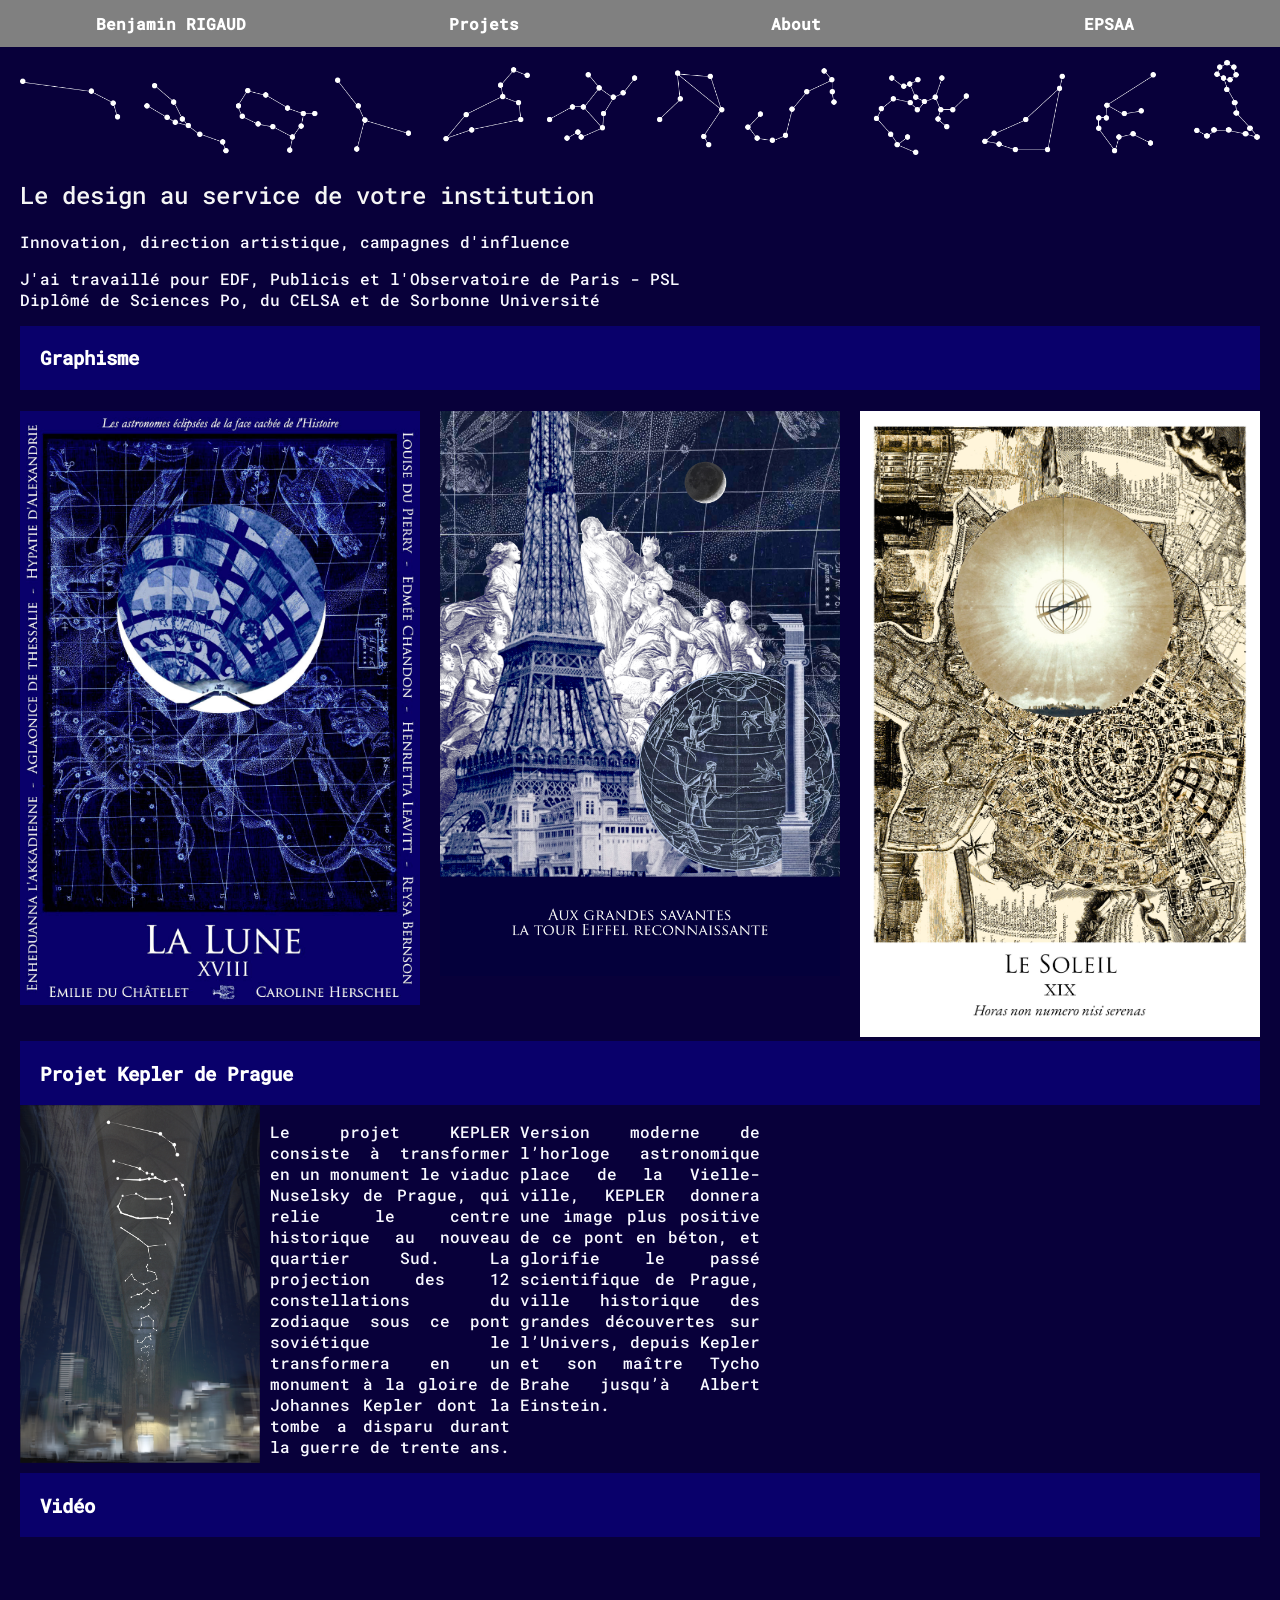
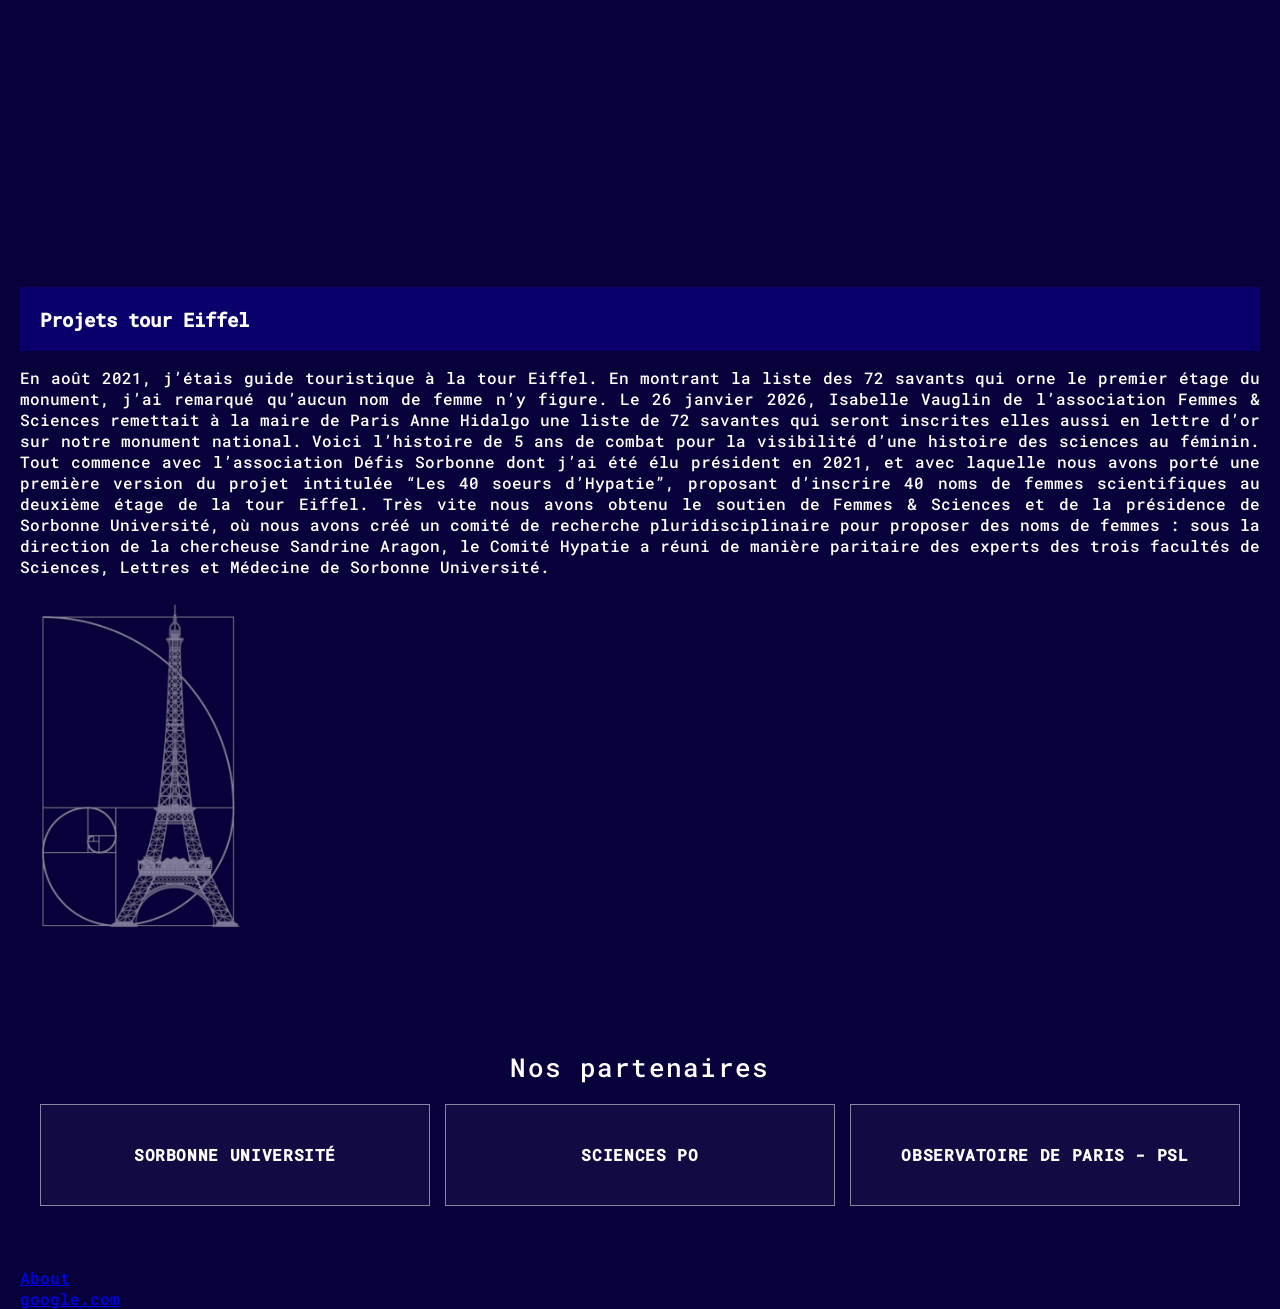
==== index.html @ 07d57066 "Premiere base du site benjamin rigaud fait avec Kader" ====
<!DOCTYPE html>
<html>
<head>
	<meta charset="utf-8">
	<meta name="viewport" content="width=device-width, initial-scale=1">
	<title></title>

	<link rel="stylesheet" href="style.css">

</head>
<body>

<div class="navbar">
	<h1>Benjamin RIGAUD</h1>
	<h1>Projets</h1>
	<h1>About</h1>
	<h1>EPSAA</h1>
</div>
<img src="images/ZODIAC sans fond.png" alt="ZODIAC sans fond" class="zodiac">
	<div class="titre_item">

		<h2>Le design au service de votre institution</h2>
		<p>Innovation, direction artistique, campagnes d'influence<br>
		<p>J'ai travaillé pour EDF, Publicis et l'Observatoire de Paris - PSL<br>
		Diplômé de Sciences Po, du CELSA et de Sorbonne Université</p>
	</div>

<div class="rubrique_sticky"><h1>Graphisme</h1></div>
<br>

	<div class="squareimages">
    <a href="#">
        <img src="images/La-Lune-2.jpg" alt="La Lune">
    </a>
		<a href="#">
        <img src="images/FINAL 2 Montage 26 janvier.png" alt="tour eiffel">
    </a>
    <a href="#">
        <img src="images/Le-Soleil-Horas-non-Numero.jpg" alt="Le Soleil">
    </a>
    
</div>

<div class="rubrique_sticky"><h1>Projet Kepler de Prague</h1></div>

<div class="Squareimages">
	<a href="projets/projet_kepler.html">
		<img src="images/cathedrale2.png" alt="Projet Kepler">
	</a>
	<p>Le projet KEPLER consiste à transformer en un monument le viaduc Nuselsky de Prague, qui relie le centre historique au nouveau quartier Sud. La projection des 12 constellations du zodiaque sous ce pont soviétique le transformera en un monument à la gloire de Johannes Kepler dont la tombe a disparu durant la guerre de trente ans.</p>
	<p>Version moderne de l’horloge astronomique place de la Vielle-ville, KEPLER donnera une image plus positive de ce pont en béton, et glorifie le passé scientifique de Prague, ville historique des grandes découvertes sur l’Univers, depuis Kepler et son maître Tycho Brahe jusqu’à Albert Einstein.</p>
</div>

<div class="rubrique_sticky"><h1>Vidéo</h1></div>

<div class="video">
	<video src="images/Le Sphinx 2025 6.mp4" loop autoplay muted></video>
</div>

<div class="rubrique_sticky"><h1>Projets tour Eiffel</h1></div>

<p>En août 2021, j’étais guide touristique à la tour Eiffel. En montrant la liste des 72 savants  qui orne le premier étage du monument, j’ai remarqué qu’aucun nom de femme n’y figure.

Le 26 janvier 2026, Isabelle Vauglin de l’association Femmes & Sciences remettait à la maire de Paris Anne Hidalgo une liste de 72 savantes qui seront inscrites elles aussi en lettre d’or sur notre monument national.

Voici l’histoire de 5 ans de combat pour la visibilité d’une histoire des sciences au féminin.

Tout commence avec l’association Défis Sorbonne dont j’ai été élu président en 2021, et avec laquelle nous avons porté une première version du projet intitulée “Les 40 soeurs d’Hypatie”, proposant d’inscrire 40 noms de femmes scientifiques au deuxième étage de la tour Eiffel.

Très vite nous avons obtenu le soutien de Femmes & Sciences et de la présidence de Sorbonne Université, où nous avons créé un comité de recherche pluridisciplinaire pour proposer des noms de femmes : sous la direction de la chercheuse Sandrine Aragon, le Comité Hypatie a réuni de manière paritaire des experts des trois facultés de Sciences, Lettres et Médecine de Sorbonne Université.</p>

<div class="Squareimages">
<img src="images/Fibonacci transparent.png">
</div>

<!-- Commentaire, ne s'affiche pas sur le site-->

<!-- xxxxxx ZONE DES LIENS xxxxxxxxxxxxxxxxxx-->

<section class="partners-section">
	<h2>Nos partenaires</h2>
	<div class="partners-grid">
		<div class="partner-badge">Sorbonne Université</div>
		<div class="partner-badge">Sciences Po</div>
		<div class="partner-badge">Observatoire de Paris - PSL</div>
	</div>
</section>

<br>
<a href="about.html">About</a>
<br>
<a href="https://google.com/">google.com</a>
<br>

</body>
</html>
---- style.css ----
@font-face {
  font-family: Roboto Mono; /* Roboto Mono */
  src: url(polices/RobotoMono-Medium.woff) format("woff"); /* url of the font */
}

header {
	padding-top: 70px;
}

h1 {
	font-family: 'Roboto Mono', monospace;
	color: white;
	margin: 0;
	line-height: 1;
}

body {
	margin: 0;
	padding: 60px 20px 0;
	background: #08003a;
	font-family: 'Roboto Mono', monospace;
	box-sizing: border-box;
}

h2 {
	color :whitesmoke;
	font-weight: normal;
	font-family: 'Roboto Mono', monospace;
}

p{
	color: ghostwhite;
	text-align: justify;
	font-family: 'Roboto Mono', monospace;
}

body > p {
	color: white;
}

ul{
	color: white;
	font-family: 'Roboto Mono', monospace;
}

img, video {
	width: 100%;
	height: auto;
}

.video {
	max-width: 700px;
	margin: 0 auto;
}

.video video {
	display: block;
	width: 100%;
	height: auto;
}

.rubrique_sticky {
	position: sticky;
	top: 47px;
	z-index: 10;
	height: 64px;
	display: flex;
	align-items: center;
	padding: 0 20px;
	background-color: #09006b;
	box-sizing: border-box;
}

.rubrique_sticky h1 {
	font-size: 1.2rem;
	line-height: 1.2;
}

.navbar{
	background-color: grey;
	position: fixed;
	top: 0;
	left: 0;
	width: 100%;
	height: 47px;
	z-index: 1000;
	display: flex;
	align-items: center;
	justify-content: space-between;
	gap: 10px;
	padding: 0 20px;
	box-sizing: border-box;
	white-space: nowrap;
}

.navbar h1 {
	display: flex;
	align-items: center;
	justify-content: center;
	height: 100%;
	font-size: 1rem;
	text-align: center;
	flex: 1;
	white-space: nowrap;
}

.element{
	text-align: center;
}

.logo {
	position: fixed;

}

.titre_item {
	border: none;
}

.container_projects {
	border: none;
}

.squareimages {
    display: grid;
    grid-template-columns: repeat(3, 1fr);
    gap: 20px;
}
/* si l'écran fait plus de 1000px  de largeur (écran d'ordinateur)*/
@media only screen and (min-width: 1000px) {

	.Squareimages {
		display: grid;
		grid-template-columns: 1fr 1fr 1fr 1fr 1fr;
		gap: 10px;
	}

}

.search-container form {
  display: flex;
  align-items: center;
  max-width: 400px;
  background: #f1f1f1;
  border-radius: 30px;
  padding: 5px 10px;
  border: 1px solid #ccc;
}

.search-container input[type="search"] {
  flex: 1;
  border: none;
  background: transparent;
  padding: 10px;
  font-size: 16px;
  outline: none;
}

.search-container button {
  background: #0066cc;
  color: white;
  border: none;
  border-radius: 50%;
  width: 40px;
  height: 40px;
  cursor: pointer;
  display: flex;
  align-items: center;
  justify-content: center;
  font-size: 16px;
  transition: background 0.3s ease;
}

.search-container button:hover {
  background: #004499;
}

.partners-section {
	margin-top: 50px;
	padding: 30px 20px 40px;
	text-align: center;
}

.partners-section h2 {
	color: white;
	margin-bottom: 20px;
	font-size: 1.6rem;
	letter-spacing: 0.05em;
}

.partners-grid {
	display: grid;
	grid-template-columns: 1fr;
	gap: 15px;
	align-items: center;
}

.partner-badge {
	display: flex;
	align-items: center;
	justify-content: center;
	min-height: 70px;
	padding: 15px 20px;
	border: 1px solid rgba(255, 255, 255, 0.5);
	background: rgba(255, 255, 255, 0.04);
	color: white;
	font-family: 'Roboto Mono', monospace;
	font-weight: 700;
	letter-spacing: 0.04em;
	text-transform: uppercase;
	text-align: center;
}

@media only screen and (min-width: 700px) {
	.partners-grid {
		grid-template-columns: repeat(3, 1fr);
	}
}
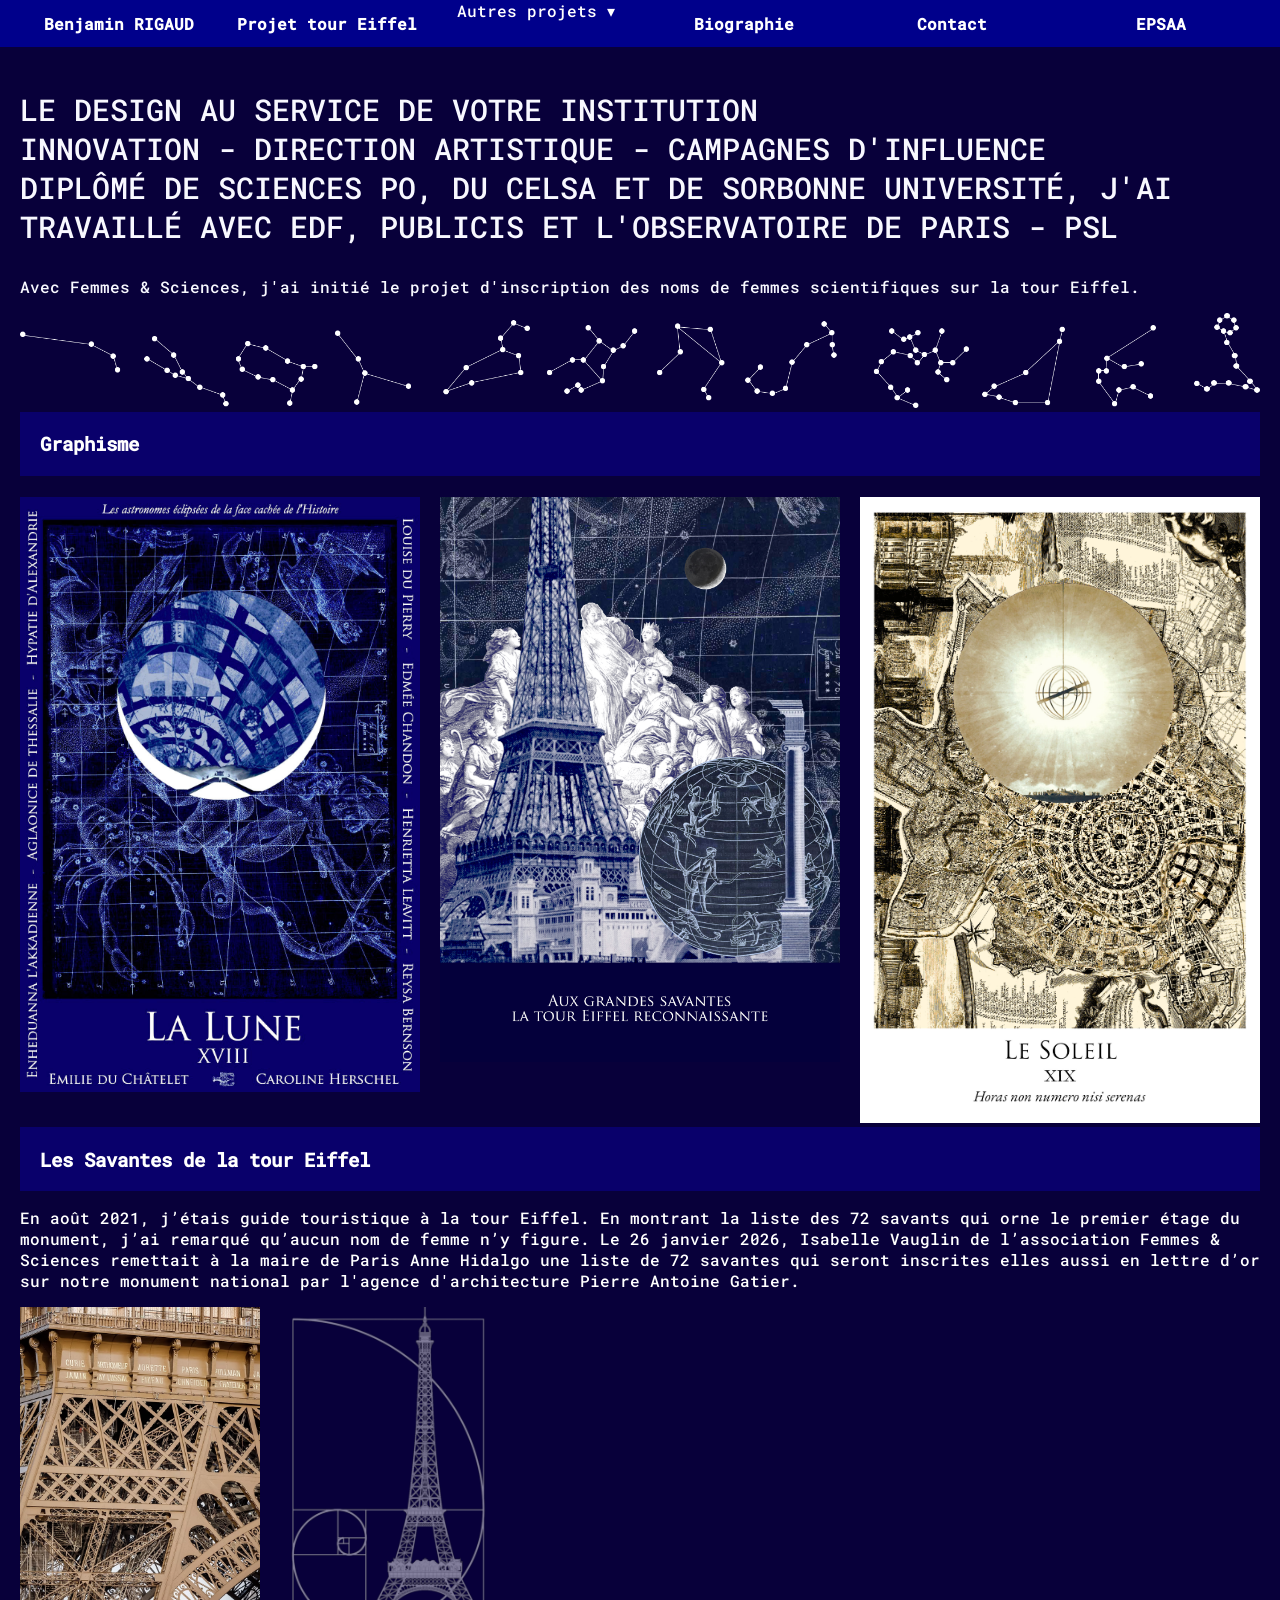
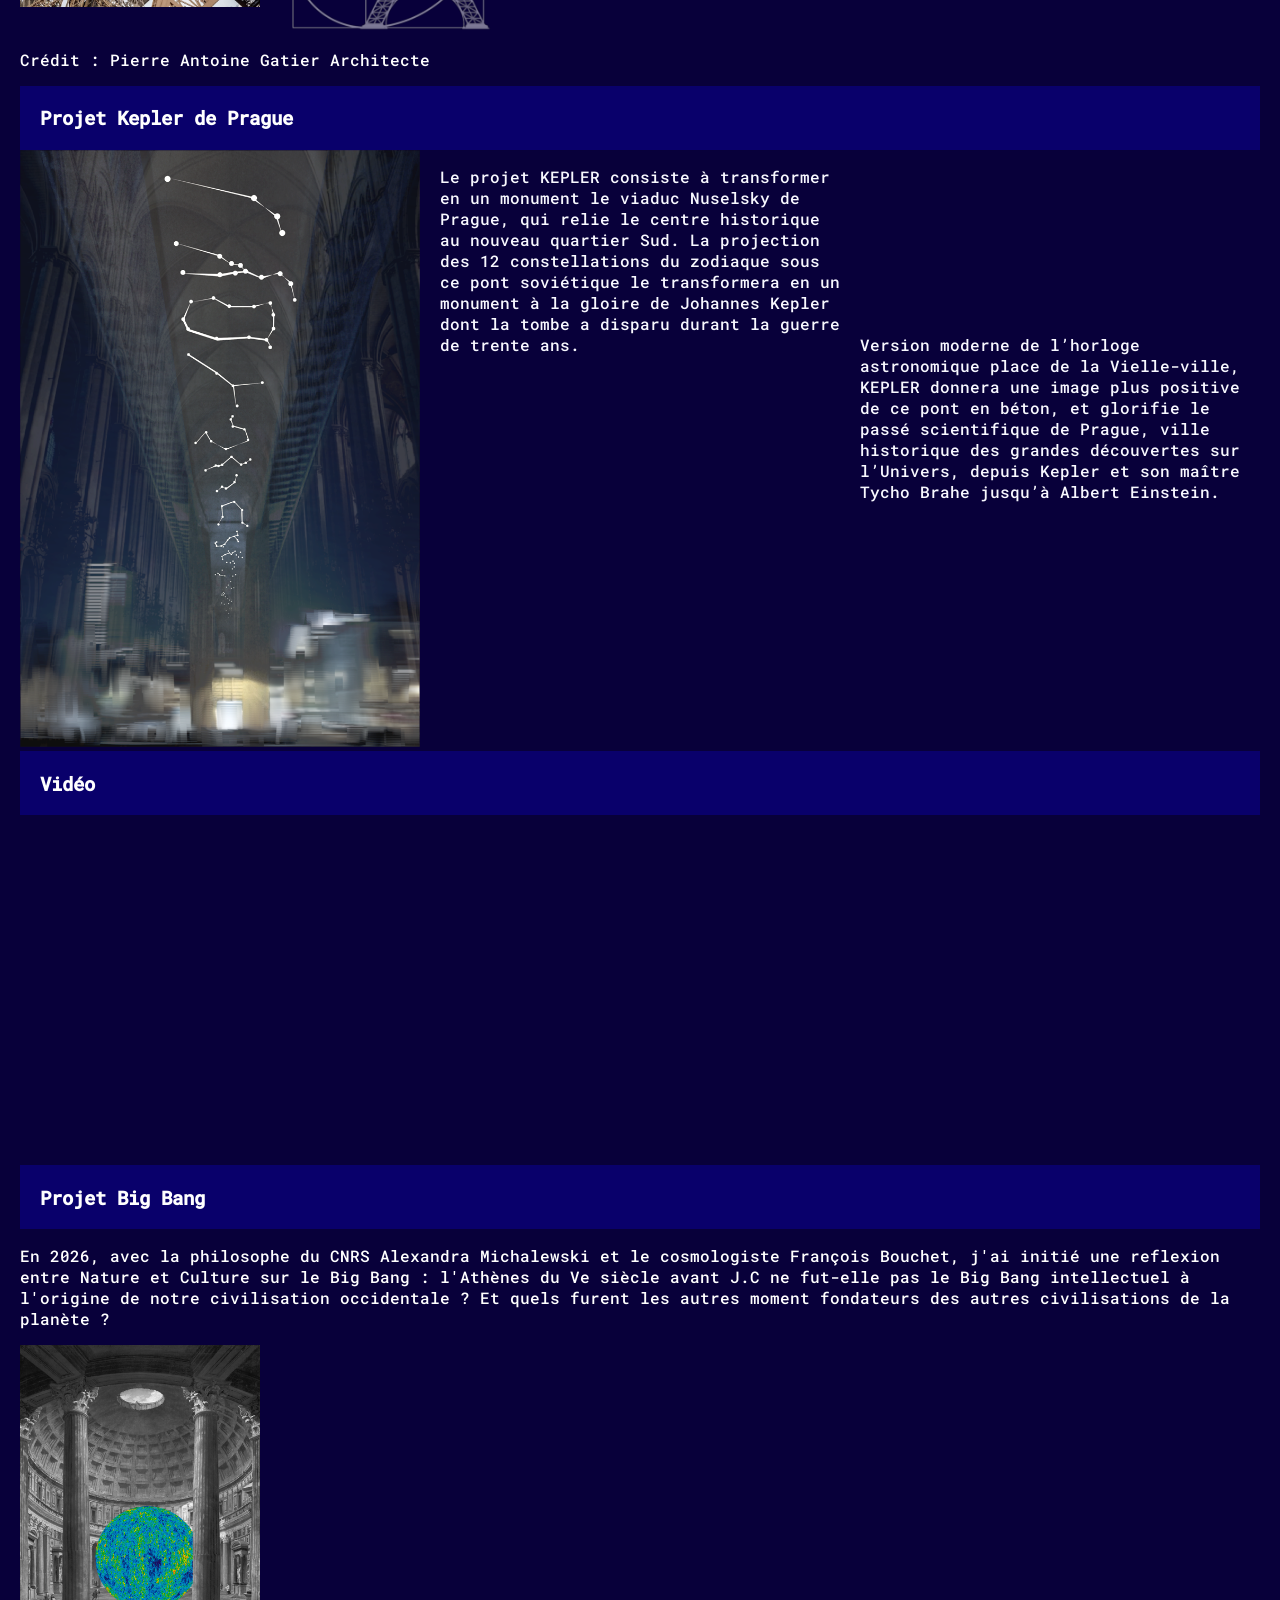
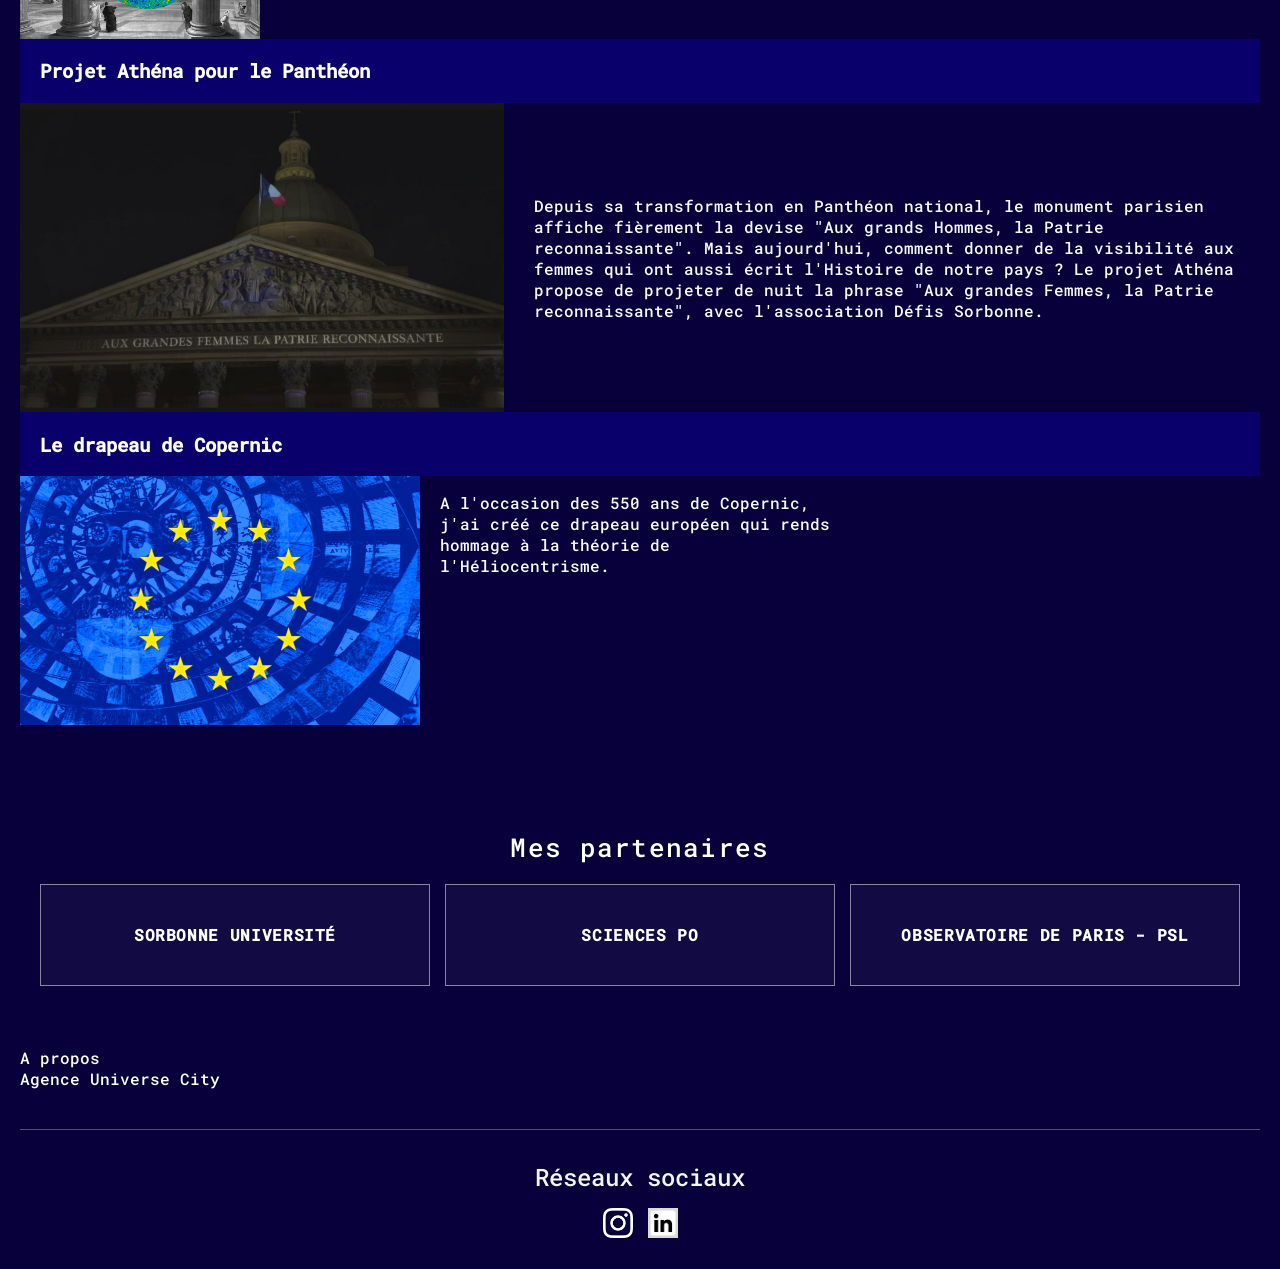
==== commit 5a2708e2: "Nouvel essai de publication via github avec Kader le 5/11" ====
--- a/index.html
+++ b/index.html
@@ -11,19 +11,38 @@
 <body>
 
 <div class="navbar">
-	<h1>Benjamin RIGAUD</h1>
-	<h1>Projets</h1>
-	<h1>About</h1>
+	<h1><a href="index.html" style="color: white; text-decoration: none;">Benjamin RIGAUD</a></h1>
+	<h1><a href="projets/savantes tour eiffel.html" style="color: white; text-decoration: none;">Projet tour Eiffel</a></h1>
+	<details class="nav-dropdown">
+		<summary>Autres projets</summary>
+		<div class="dropdown-menu">
+			<a href="projets/projet_kepler.html">Projet Kepler</a>
+			<a href="#projet-pantheon">Projet Panthéon</a>
+			<a href="#projet-big-bang">Projet Big Bang</a>
+		</div>
+	</details>
+	<h1><a href="biographie.html" style="color: white; text-decoration: none;">Biographie</a></h1>
+	<h1><a href="mailto:benjamin@universe-city.eu"style="color: white; text-decoration: none;">Contact</a></h1>
 	<h1>EPSAA</h1>
 </div>
-<img src="images/ZODIAC sans fond.png" alt="ZODIAC sans fond" class="zodiac">
+
+
+
+
 	<div class="titre_item">
 
-		<h2>Le design au service de votre institution</h2>
-		<p>Innovation, direction artistique, campagnes d'influence<br>
-		<p>J'ai travaillé pour EDF, Publicis et l'Observatoire de Paris - PSL<br>
-		Diplômé de Sciences Po, du CELSA et de Sorbonne Université</p>
+		<h3><p>
+		Le design au service de votre institution<br>
+		Innovation - direction artistique - campagnes d'influence<br>
+		Diplômé de Sciences Po, du CELSA et de Sorbonne Université,
+		j'ai travaillé avec EDF, Publicis et l'Observatoire de Paris - PSL
+		</p>
+		</h3>
+		<p>Avec Femmes & Sciences, j'ai initié le projet d'inscription des noms de femmes scientifiques sur la tour Eiffel.</p>
 	</div>
+	<img src="images/ZODIAC sans fond.png" alt="ZODIAC sans fond" class="zodiac">
+
+			
 
 <div class="rubrique_sticky"><h1>Graphisme</h1></div>
 <br>
@@ -41,14 +60,38 @@
     
 </div>
 
-<div class="rubrique_sticky"><h1>Projet Kepler de Prague</h1></div>
+<div class="rubrique_sticky"><h1>Les Savantes de la tour Eiffel</h1></div>
+
+<p>En août 2021, j’étais guide touristique à la tour Eiffel. En montrant la liste des 72 savants  qui orne le premier étage du monument, j’ai remarqué qu’aucun nom de femme n’y figure.
+
+Le 26 janvier 2026, Isabelle Vauglin de l’association Femmes & Sciences remettait à la maire de Paris Anne Hidalgo une liste de 72 savantes qui seront inscrites elles aussi en lettre d’or sur notre monument national par l'agence d'architecture Pierre Antoine Gatier.
+</p>
 
 <div class="Squareimages">
+<img src="images/Tour-Eiffel-1er-étage-Gatier.png">
+<img src="images/Fibonacci transparent - Copie.png">
+</div>
+<p>Crédit : Pierre Antoine Gatier Architecte</p>
+
+<div class="rubrique_sticky" id="projet-kepler"><h1>Projet Kepler de Prague</h1></div>
+
+<div class="squareimages">
 	<a href="projets/projet_kepler.html">
 		<img src="images/cathedrale2.png" alt="Projet Kepler">
 	</a>
 	<p>Le projet KEPLER consiste à transformer en un monument le viaduc Nuselsky de Prague, qui relie le centre historique au nouveau quartier Sud. La projection des 12 constellations du zodiaque sous ce pont soviétique le transformera en un monument à la gloire de Johannes Kepler dont la tombe a disparu durant la guerre de trente ans.</p>
-	<p>Version moderne de l’horloge astronomique place de la Vielle-ville, KEPLER donnera une image plus positive de ce pont en béton, et glorifie le passé scientifique de Prague, ville historique des grandes découvertes sur l’Univers, depuis Kepler et son maître Tycho Brahe jusqu’à Albert Einstein.</p>
+	
+	<p>
+		<br>
+		<br>
+		<br>
+		<br>
+		<br>
+		<br>
+		<br>
+		<br>
+
+		Version moderne de l’horloge astronomique place de la Vielle-ville, KEPLER donnera une image plus positive de ce pont en béton, et glorifie le passé scientifique de Prague, ville historique des grandes découvertes sur l’Univers, depuis Kepler et son maître Tycho Brahe jusqu’à Albert Einstein.</p>
 </div>
 
 <div class="rubrique_sticky"><h1>Vidéo</h1></div>
@@ -57,20 +100,36 @@
 	<video src="images/Le Sphinx 2025 6.mp4" loop autoplay muted></video>
 </div>
 
-<div class="rubrique_sticky"><h1>Projets tour Eiffel</h1></div>
+<div class="rubrique_sticky" id="projet-big-bang"><h1>Projet Big Bang </h1></div>
 
-<p>En août 2021, j’étais guide touristique à la tour Eiffel. En montrant la liste des 72 savants  qui orne le premier étage du monument, j’ai remarqué qu’aucun nom de femme n’y figure.
-
-Le 26 janvier 2026, Isabelle Vauglin de l’association Femmes & Sciences remettait à la maire de Paris Anne Hidalgo une liste de 72 savantes qui seront inscrites elles aussi en lettre d’or sur notre monument national.
-
-Voici l’histoire de 5 ans de combat pour la visibilité d’une histoire des sciences au féminin.
-
-Tout commence avec l’association Défis Sorbonne dont j’ai été élu président en 2021, et avec laquelle nous avons porté une première version du projet intitulée “Les 40 soeurs d’Hypatie”, proposant d’inscrire 40 noms de femmes scientifiques au deuxième étage de la tour Eiffel.
-
-Très vite nous avons obtenu le soutien de Femmes & Sciences et de la présidence de Sorbonne Université, où nous avons créé un comité de recherche pluridisciplinaire pour proposer des noms de femmes : sous la direction de la chercheuse Sandrine Aragon, le Comité Hypatie a réuni de manière paritaire des experts des trois facultés de Sciences, Lettres et Médecine de Sorbonne Université.</p>
+<p> En 2026, avec la philosophe du CNRS Alexandra Michalewski et le cosmologiste François Bouchet, j'ai initié une reflexion entre Nature et Culture sur le Big Bang : l'Athènes du Ve siècle avant J.C ne fut-elle pas le Big Bang intellectuel à l'origine de notre civilisation occidentale ? Et quels furent les autres moment fondateurs des autres civilisations de la planète ?
+</p>
 
 <div class="Squareimages">
-<img src="images/Fibonacci transparent.png">
+<img src="images/Big Bang.jpg">
+</div>
+
+<div class="rubrique_sticky" id="projet-pantheon"><h1>Projet Athéna pour le Panthéon</h1></div>
+
+<div class="pantheon-content">
+	<img src="images/Projection Panthéon.jpeg" alt="Projection du projet Athéna sur le Panthéon">
+	<p>Depuis sa transformation en Panthéon national, le monument parisien affiche fièrement la devise "Aux grands Hommes, la Patrie reconnaissante".
+	Mais aujourd'hui, comment donner de la visibilité aux femmes qui ont aussi écrit l'Histoire de notre pays ?
+	Le projet Athéna propose de projeter de nuit la phrase "Aux grandes Femmes, la Patrie reconnaissante", avec l'association Défis Sorbonne.
+	</p>
+</div>
+
+<div class="rubrique_sticky"><h1>Le drapeau de Copernic</h1></div>
+
+<div class="squareimages">
+	<a href="projets/projet_kepler.html">
+		<img src="images/European flag astronomic version.jpg" alt="Copernic">
+	</a>
+	<p> A l'occasion des 550 ans de Copernic, j'ai créé ce drapeau européen qui rends hommage à la théorie de l'Héliocentrisme.
+	
+	<p>
+
+</p>
 </div>
 
 <!-- Commentaire, ne s'affiche pas sur le site-->
@@ -78,7 +137,7 @@
 <!-- xxxxxx ZONE DES LIENS xxxxxxxxxxxxxxxxxx-->
 
 <section class="partners-section">
-	<h2>Nos partenaires</h2>
+	<h2>Mes partenaires</h2>
 	<div class="partners-grid">
 		<div class="partner-badge">Sorbonne Université</div>
 		<div class="partner-badge">Sciences Po</div>
@@ -87,10 +146,24 @@
 </section>
 
 <br>
-<a href="about.html">About</a>
+<a href="about.html"style="color: white; text-decoration: none;"> A propos </a>
 <br>
-<a href="https://google.com/">google.com</a>
+<a href="https://www.universe-city.eu/"style="color: white; text-decoration: none;"> Agence Universe City </a>
 <br>
+
+<footer class="site-footer">
+	<section class="social-section">
+		<h2>Réseaux sociaux</h2>
+		<div class="social-links">
+			<a href="https://www.instagram.com/benjamin.rigaud/" target="_blank" rel="noopener noreferrer">
+				<img src="images/Logo Instagram Blanc.png" alt="Instagram" class="social-icon">
+			</a>
+			<a href="https://www.linkedin.com/in/benjamin-rigaud-9a804b15a/" target="_blank" rel="noopener noreferrer">
+				<img src="images/Logo Linkedin Blanc.png" alt="LinkedIn" class="social-icon">
+			</a>
+		</div>
+	</section>
+</footer>
 
 </body>
 </html>
--- a/style.css
+++ b/style.css
@@ -3,6 +3,9 @@
   font-family: Roboto Mono; /* Roboto Mono */
   src: url(polices/RobotoMono-Medium.woff) format("woff"); /* url of the font */
 }
+
+@import url('https://fonts.googleapis.com/css2?family=Roboto+Mono:wght@400&display=swap');
+
 
 header {
 	padding-top: 70px;
@@ -29,9 +32,16 @@
 	font-family: 'Roboto Mono', monospace;
 }
 
+h3 {
+font-size : 30px;
+  font-family: 'Roboto Mono', monospace;
+  font-weight: 400;
+    text-transform: uppercase;
+	
+}
+
 p{
 	color: ghostwhite;
-	text-align: justify;
 	font-family: 'Roboto Mono', monospace;
 }
 
@@ -78,7 +88,7 @@
 }
 
 .navbar{
-	background-color: grey;
+	background-color:darkblue;
 	position: fixed;
 	top: 0;
 	left: 0;
@@ -105,6 +115,55 @@
 	white-space: nowrap;
 }
 
+.nav-dropdown {
+	position: relative;
+	display: flex;
+	align-items: center;
+	justify-content: center;
+	height: 100%;
+	flex: 1;
+	color: white;
+	font-size: 1rem;
+	text-align: center;
+}
+
+.nav-dropdown summary {
+	cursor: pointer;
+	list-style: none;
+}
+
+.nav-dropdown summary::-webkit-details-marker {
+	display: none;
+}
+
+.nav-dropdown summary::after {
+	content: " \25BE";
+}
+
+.dropdown-menu {
+	position: absolute;
+	top: 100%;
+	left: 50%;
+	transform: translateX(-50%);
+	min-width: 180px;
+	padding: 8px 0;
+	background-color: darkblue;
+	box-shadow: 0 4px 8px rgba(0, 0, 0, 0.3);
+}
+
+.dropdown-menu a {
+	display: block;
+	padding: 10px 16px;
+	color: white;
+	text-align: left;
+	text-decoration: none;
+}
+
+.dropdown-menu a:hover,
+.dropdown-menu a:focus-visible {
+	background-color: #09006b;
+}
+
 .element{
 	text-align: center;
 }
@@ -114,12 +173,8 @@
 
 }
 
-.titre_item {
-	border: none;
-}
-
-.container_projects {
-	border: none;
+.video {
+	border: 6px darkred;
 }
 
 .squareimages {
@@ -127,6 +182,25 @@
     grid-template-columns: repeat(3, 1fr);
     gap: 20px;
 }
+
+.grille_projet_x2 {
+	display: grid;
+	grid-template-columns: 1fr;
+	gap: 20px;
+}
+
+.pantheon-content {
+	display: grid;
+	grid-template-columns: 1fr;
+	gap: 20px;
+	align-items: center;
+}
+
+.pantheon-content img {
+	display: block;
+	width: 100%;
+}
+
 /* si l'écran fait plus de 1000px  de largeur (écran d'ordinateur)*/
 @media only screen and (min-width: 1000px) {
 
@@ -136,6 +210,19 @@
 		gap: 10px;
 	}
 
+	.grille_projet_x2 {
+	display: grid;
+	grid-template-columns: 1fr 1fr;
+	gap: 20px;
+}
+
+}
+
+@media only screen and (min-width: 700px) {
+	.pantheon-content {
+		grid-template-columns: 2fr 3fr;
+		gap: 30px;
+	}
 }
 
 .search-container form {
@@ -182,6 +269,34 @@
 	text-align: center;
 }
 
+.social-section {
+	margin: 30px 0;
+	text-align: center;
+}
+
+.site-footer {
+	margin-top: 40px;
+	padding: 1px 20px;
+	border-top: 1px solid rgba(255, 255, 255, 0.3);
+}
+
+.social-section h2 {
+	margin-bottom: 15px;
+}
+
+.social-links {
+	display: flex;
+	justify-content: center;
+	align-items: center;
+	gap: 15px;
+}
+
+.social-icon {
+	display: block;
+	width: auto;
+	height: 30px;
+}
+
 .partners-section h2 {
 	color: white;
 	margin-bottom: 20px;
@@ -217,3 +332,7 @@
 		grid-template-columns: repeat(3, 1fr);
 	}
 }
+
+.marge {
+	margin: 20px 
+}
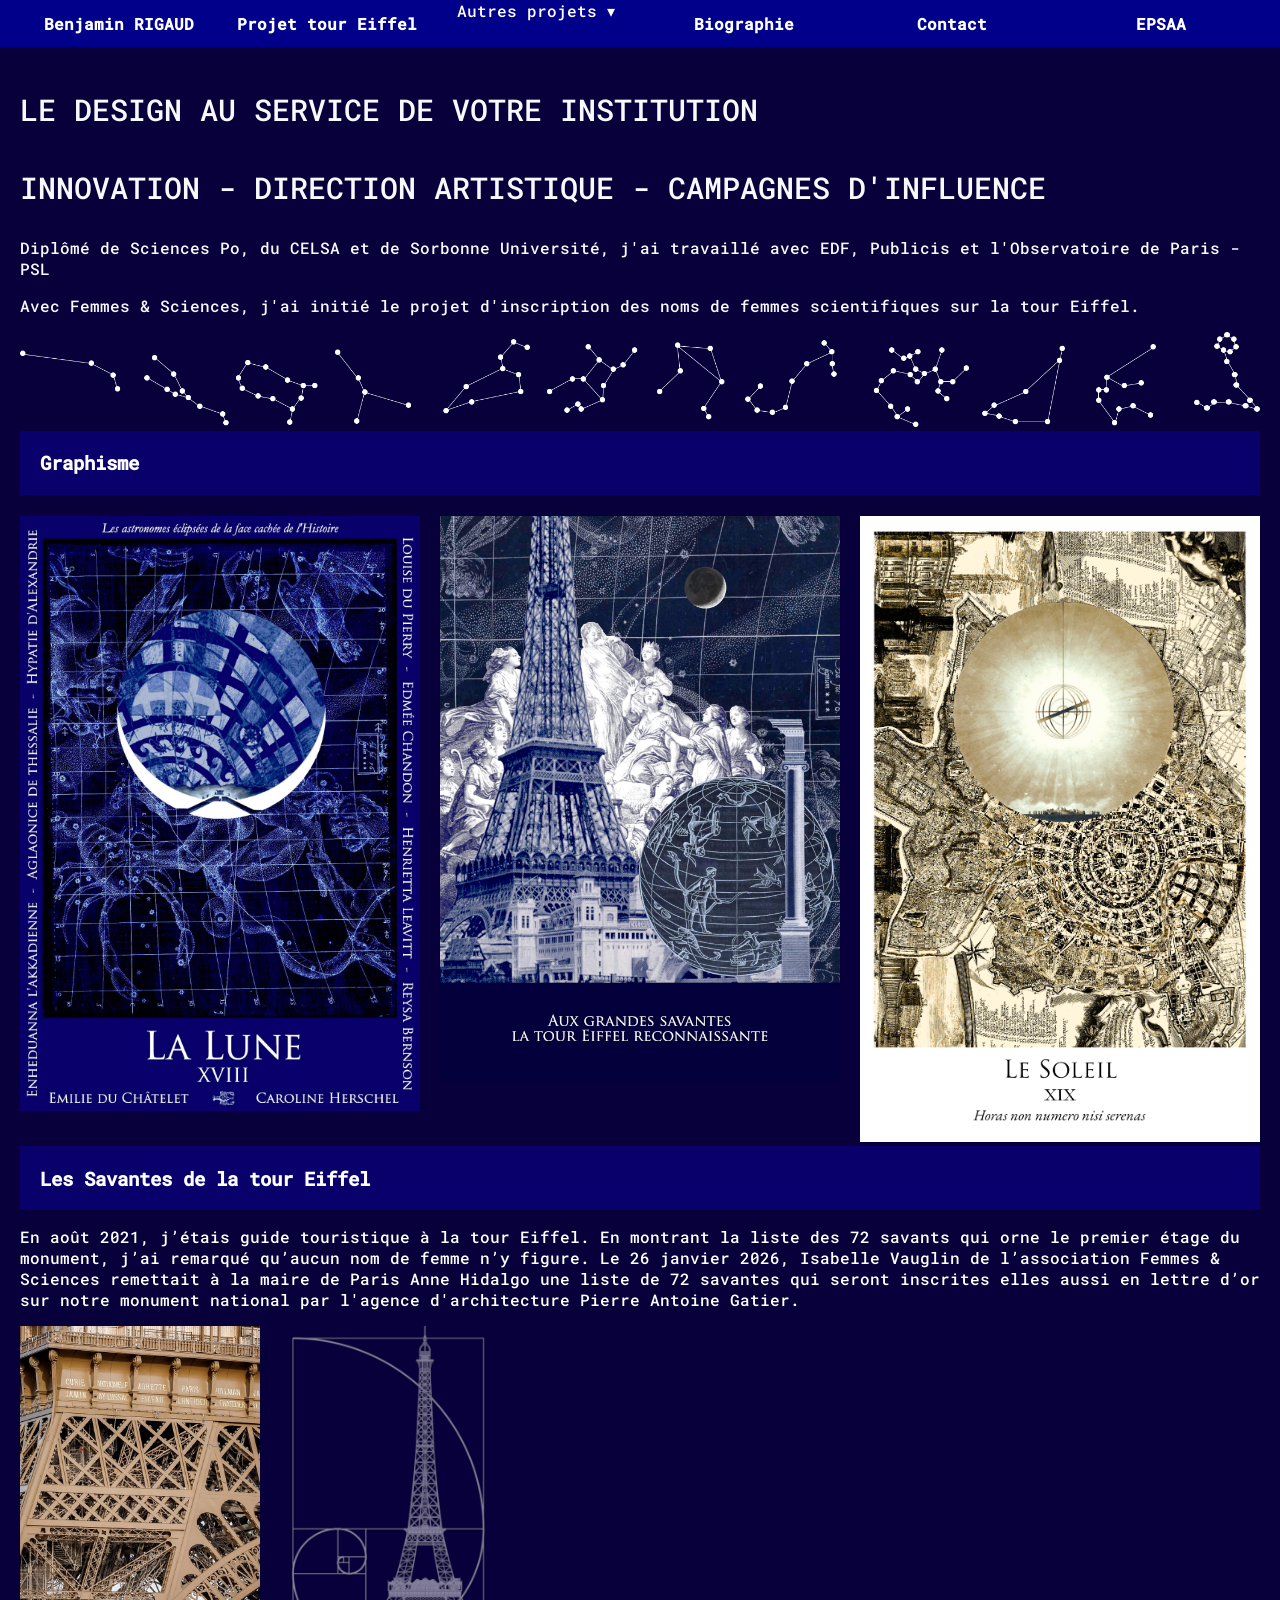
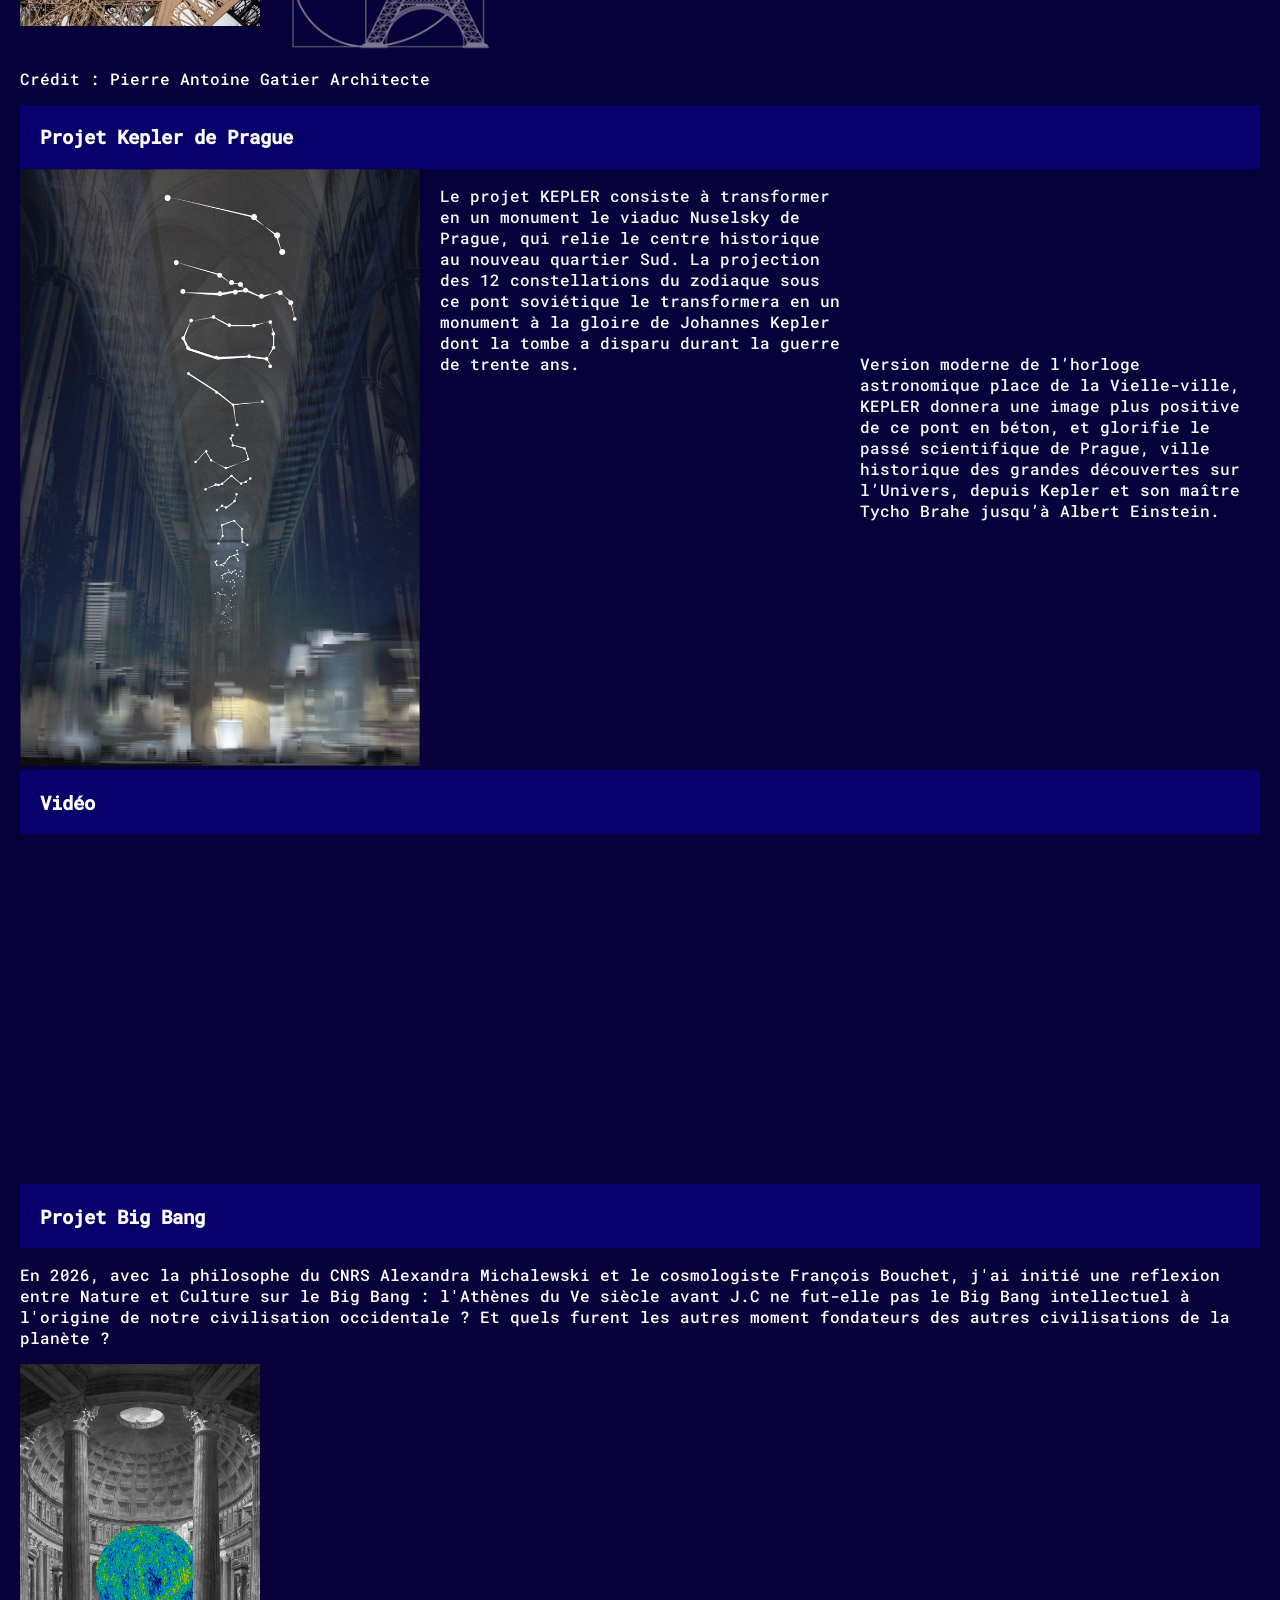
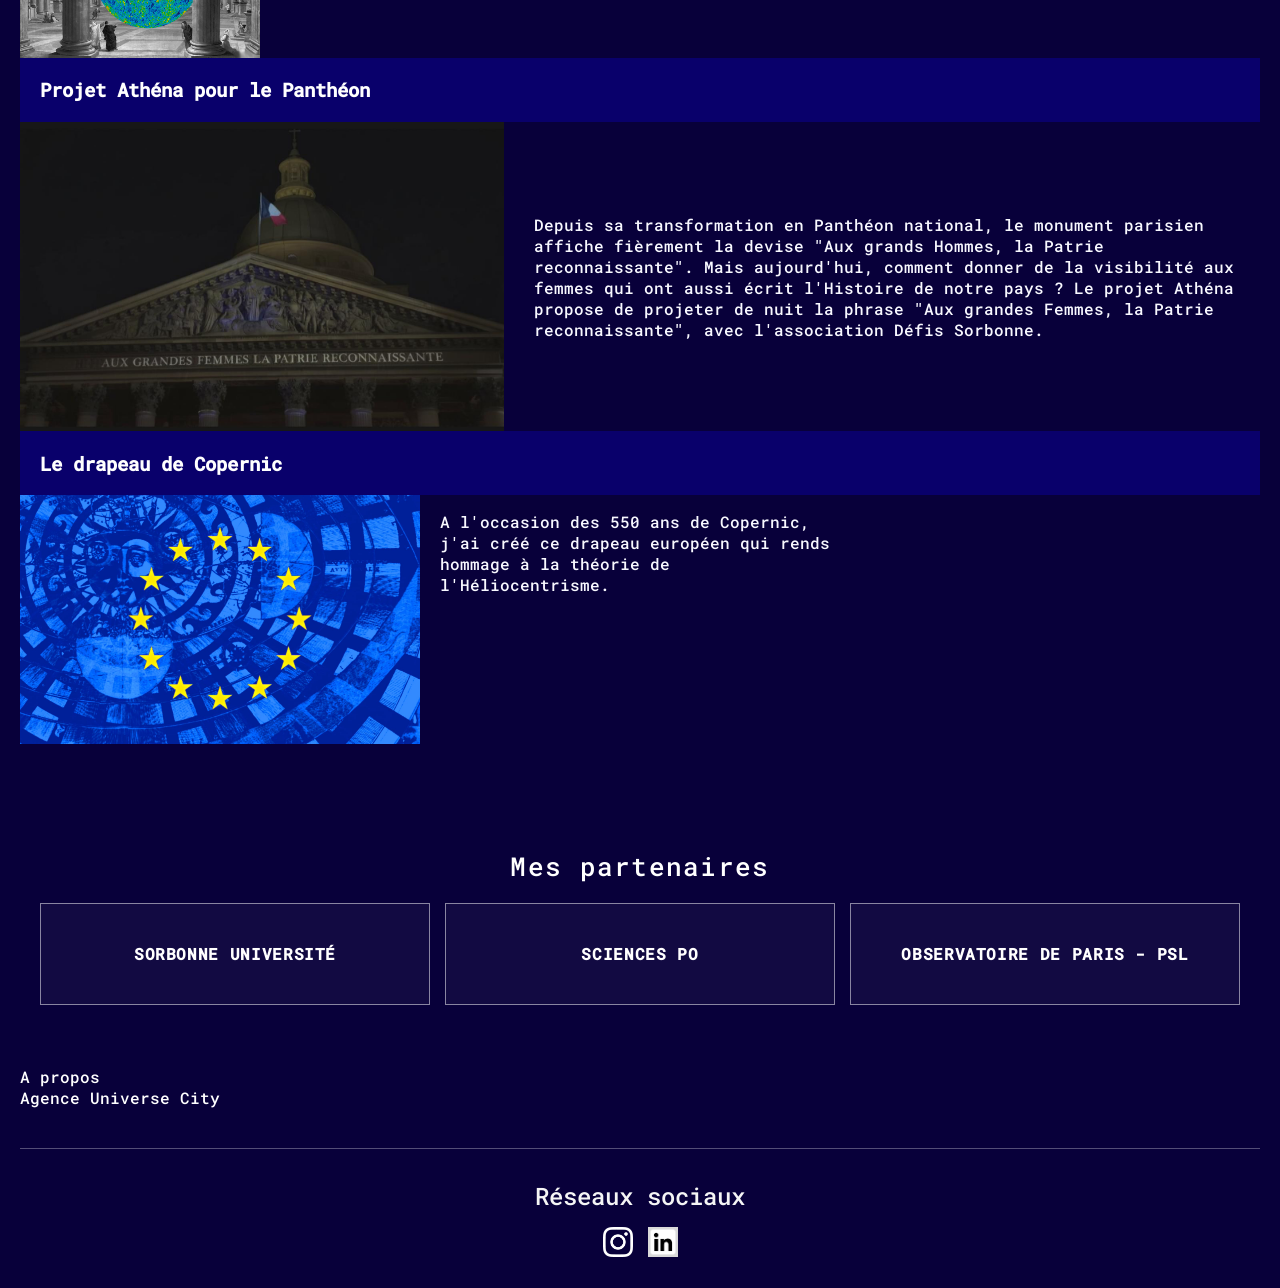
==== commit 6410d81d: "Publication page EPSAA avec mémorial" ====
--- a/index.html
+++ b/index.html
@@ -33,11 +33,12 @@
 
 		<h3><p>
 		Le design au service de votre institution<br>
+		<br>
 		Innovation - direction artistique - campagnes d'influence<br>
-		Diplômé de Sciences Po, du CELSA et de Sorbonne Université,
-		j'ai travaillé avec EDF, Publicis et l'Observatoire de Paris - PSL
 		</p>
 		</h3>
+		<p>Diplômé de Sciences Po, du CELSA et de Sorbonne Université,
+		j'ai travaillé avec EDF, Publicis et l'Observatoire de Paris - PSL</p>
 		<p>Avec Femmes & Sciences, j'ai initié le projet d'inscription des noms de femmes scientifiques sur la tour Eiffel.</p>
 	</div>
 	<img src="images/ZODIAC sans fond.png" alt="ZODIAC sans fond" class="zodiac">
@@ -52,7 +53,7 @@
         <img src="images/La-Lune-2.jpg" alt="La Lune">
     </a>
 		<a href="#">
-        <img src="images/FINAL 2 Montage 26 janvier.png" alt="tour eiffel">
+        <img src="images/Montage 26 janvier low res.png" alt="tour eiffel">
     </a>
     <a href="#">
         <img src="images/Le-Soleil-Horas-non-Numero.jpg" alt="Le Soleil">
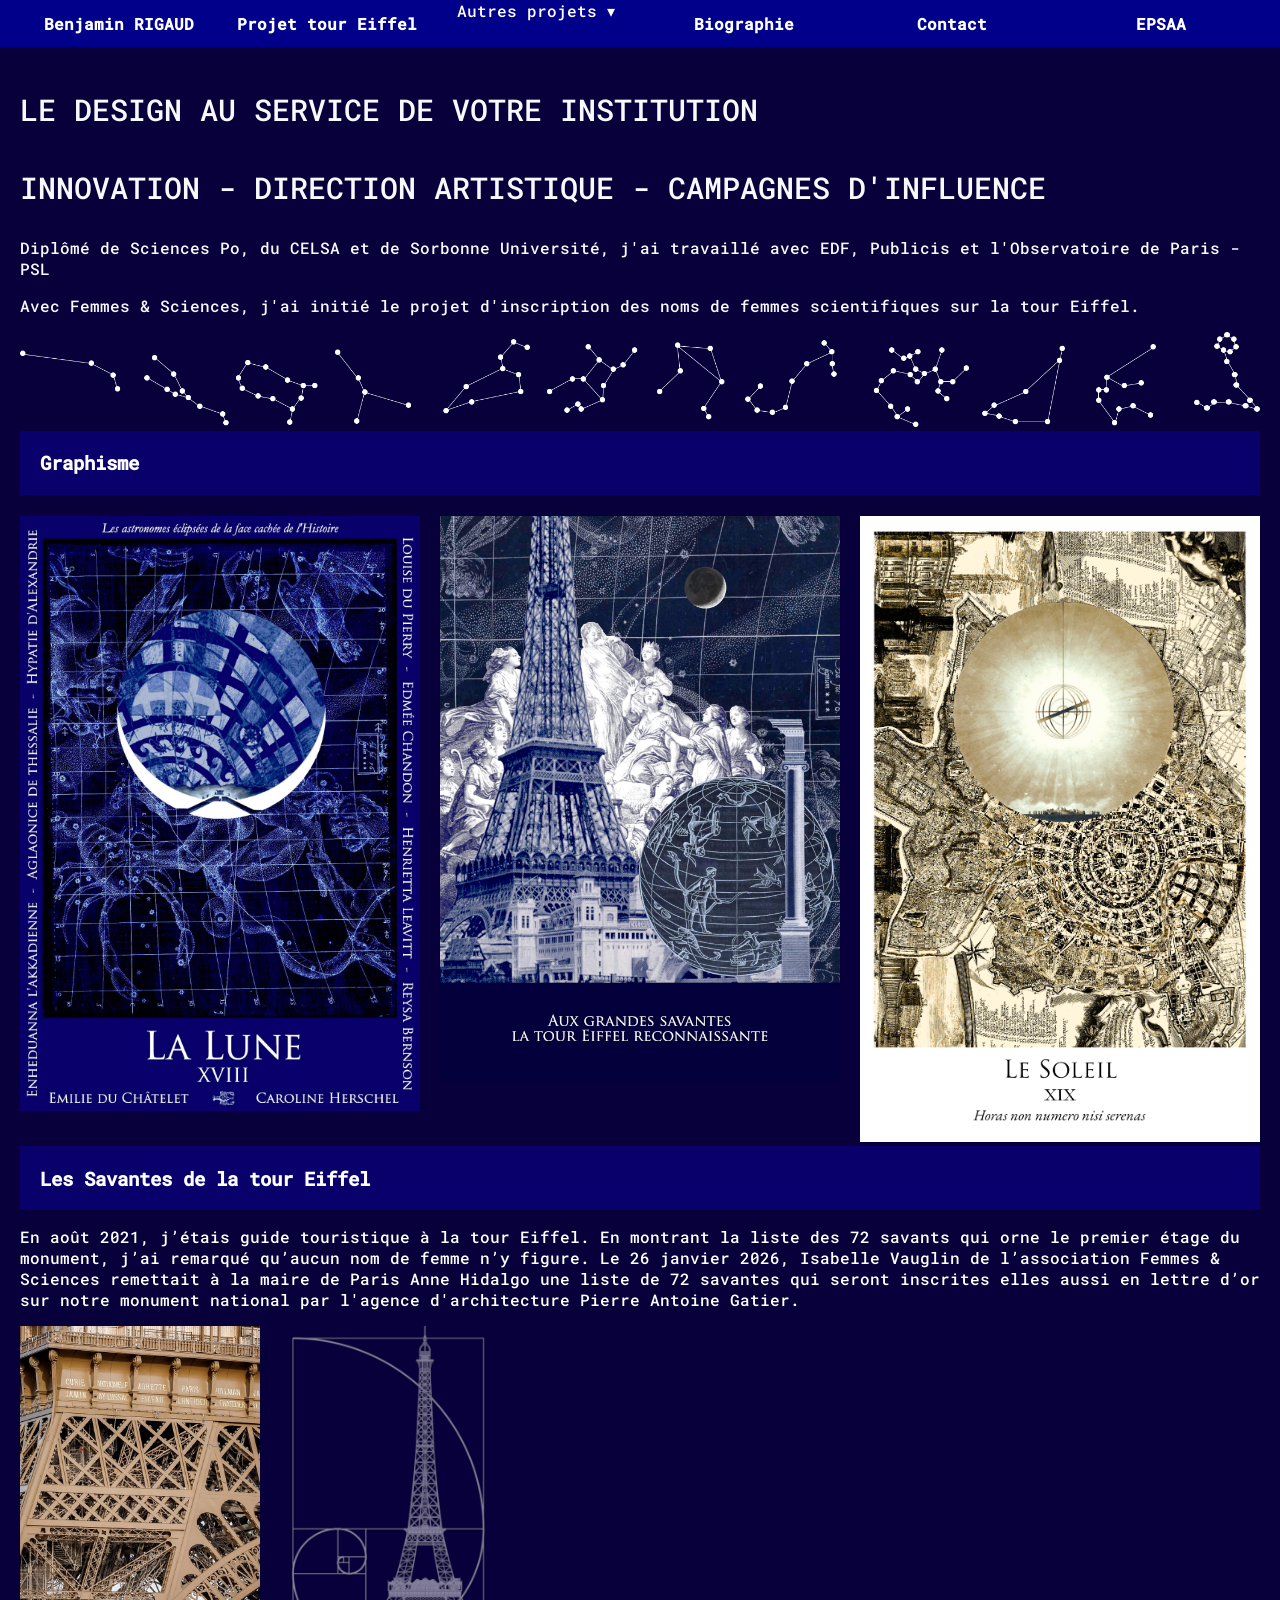
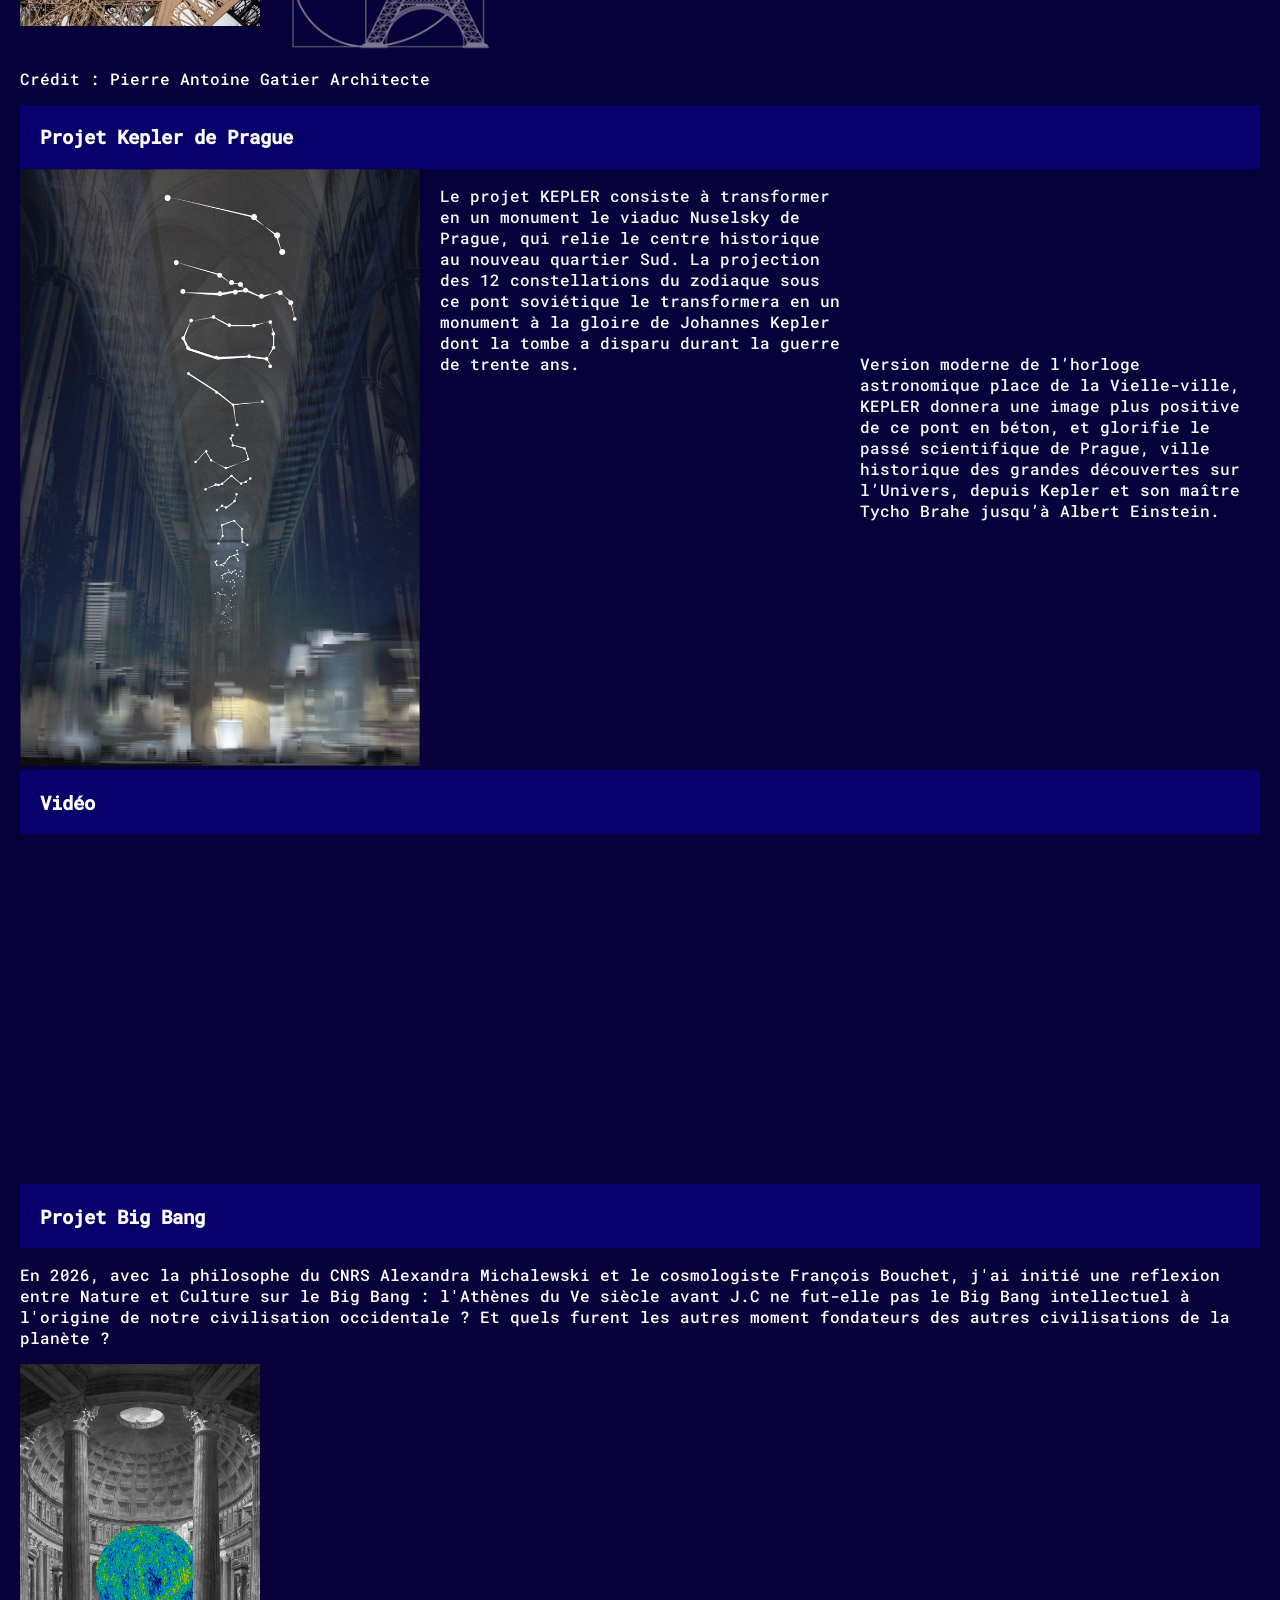
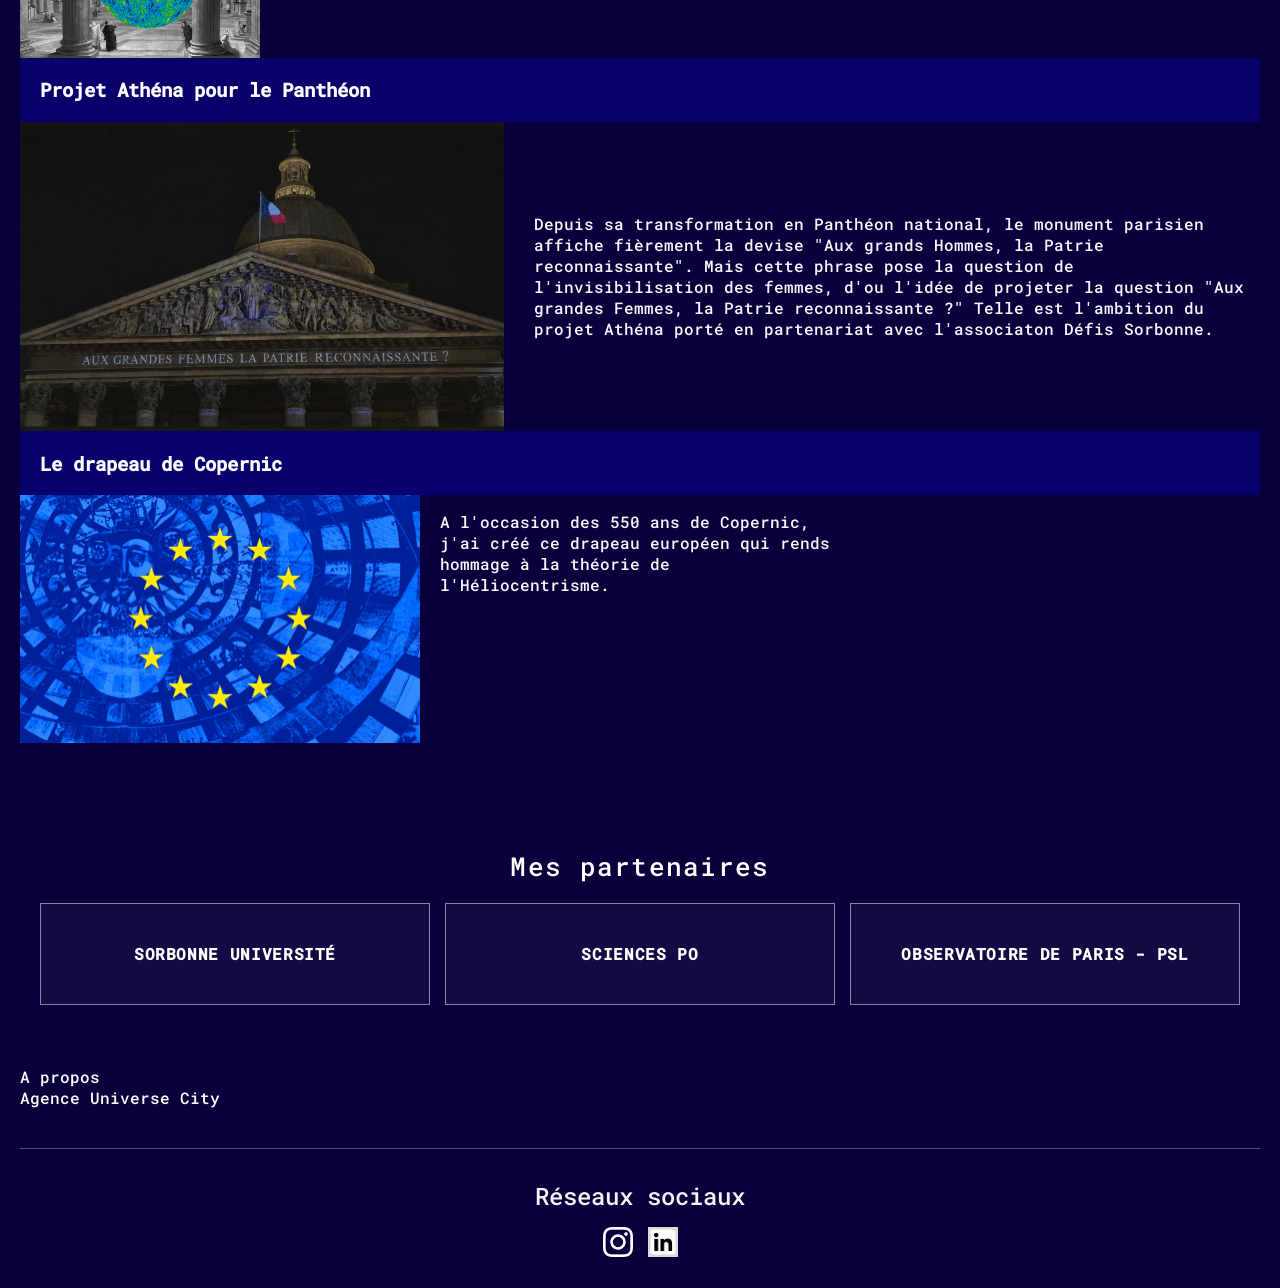
==== commit 4aa774fd: "Mise à jour projet athéna sous forme interrogative" ====
--- a/index.html
+++ b/index.html
@@ -23,7 +23,7 @@
 	</details>
 	<h1><a href="biographie.html" style="color: white; text-decoration: none;">Biographie</a></h1>
 	<h1><a href="mailto:benjamin@universe-city.eu"style="color: white; text-decoration: none;">Contact</a></h1>
-	<h1>EPSAA</h1>
+	<h1><a href="EPSAA.html" style="color: white; text-decoration: none;">EPSAA</a></h1>
 </div>
 
 
@@ -113,10 +113,10 @@
 <div class="rubrique_sticky" id="projet-pantheon"><h1>Projet Athéna pour le Panthéon</h1></div>
 
 <div class="pantheon-content">
-	<img src="images/Projection Panthéon.jpeg" alt="Projection du projet Athéna sur le Panthéon">
+	<img src="images/Panthéon version Interrogative.png" alt="Projection du projet Athéna sur le Panthéon">
 	<p>Depuis sa transformation en Panthéon national, le monument parisien affiche fièrement la devise "Aux grands Hommes, la Patrie reconnaissante".
-	Mais aujourd'hui, comment donner de la visibilité aux femmes qui ont aussi écrit l'Histoire de notre pays ?
-	Le projet Athéna propose de projeter de nuit la phrase "Aux grandes Femmes, la Patrie reconnaissante", avec l'association Défis Sorbonne.
+	Mais cette phrase pose la question de l'invisibilisation des femmes, d'ou l'idée de projeter la question "Aux grandes Femmes, la Patrie reconnaissante ?"
+	Telle est l'ambition du projet Athéna porté en partenariat avec l'associaton Défis Sorbonne.
 	</p>
 </div>
 
--- a/style.css
+++ b/style.css
@@ -207,6 +207,12 @@
 	.Squareimages {
 		display: grid;
 		grid-template-columns: 1fr 1fr 1fr 1fr 1fr;
+		gap: 10px;
+	}
+
+	.Squareimages_2 {
+		display: grid;
+		grid-template-columns: 1fr 1fr 1fr;
 		gap: 10px;
 	}
 
